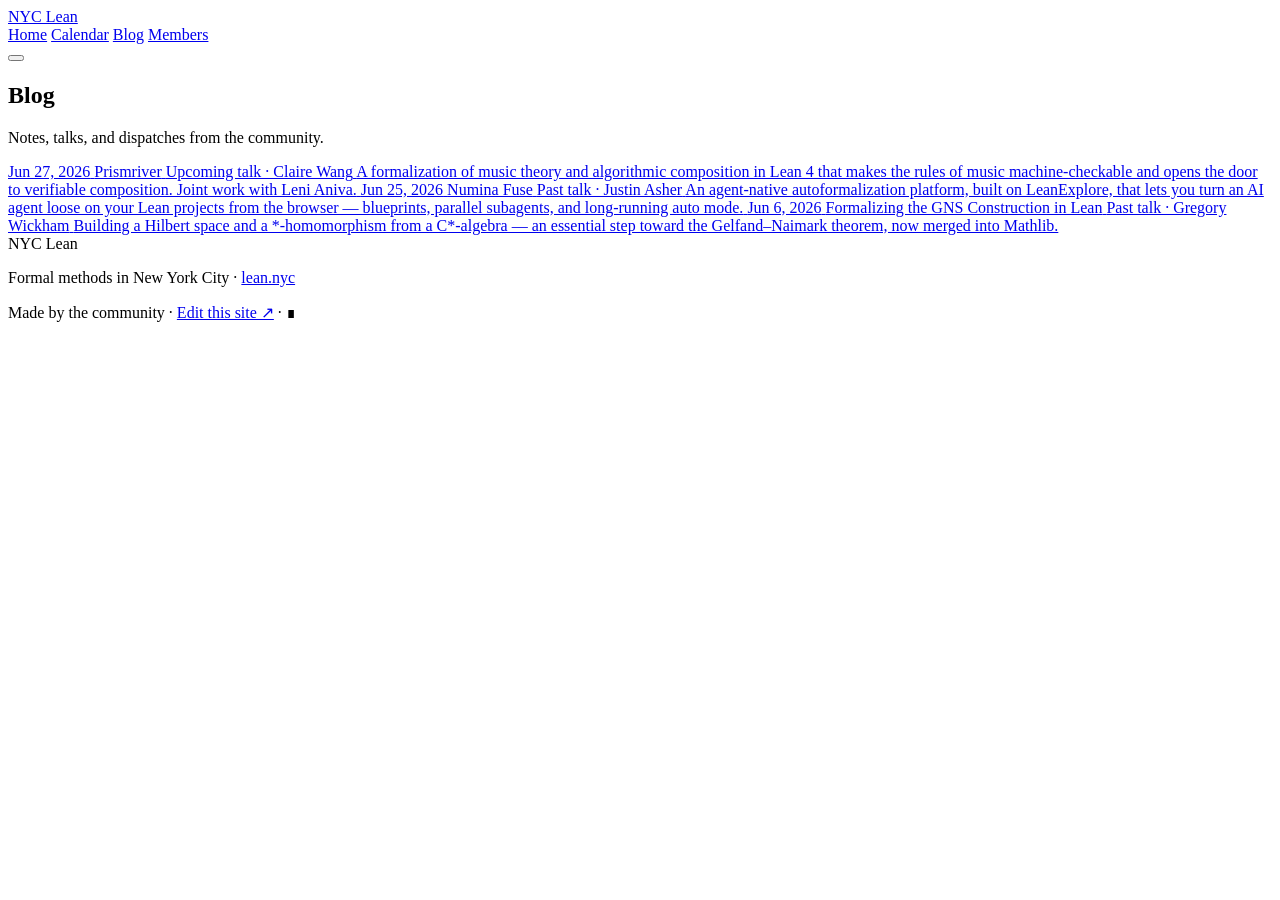
==== site/blog/index.html @ 82d33f06 "Mark completed talks as past (#50)" ====
<!DOCTYPE html>
<html lang="en">
<head>
  <meta charset="UTF-8" />
  <meta name="viewport" content="width=device-width, initial-scale=1.0" />
  <title>Blog · NYC Lean</title>
  <meta name="description" content="Notes, talks, and dispatches from NYC Lean: a community for the Lean theorem prover and formal methods in New York City." />
  <link rel="icon" href="/assets/img/favicon.png" type="image/png" />
  <link rel="preconnect" href="https://fonts.googleapis.com" />
  <link rel="preconnect" href="https://fonts.gstatic.com" crossorigin />
  <link href="https://fonts.googleapis.com/css2?family=Bricolage+Grotesque:opsz,wght@12..96,400;12..96,600;12..96,700;12..96,800&family=Newsreader:ital,opsz,wght@0,6..72,400;0,6..72,500;1,6..72,400&display=swap" rel="stylesheet" />
  <link rel="stylesheet" href="/assets/css/style.css" />
  <script>document.documentElement.classList.add("js");</script>
</head>
<body>
  <header class="site-header" id="nav">
    <div class="nav-wrap">
      <a class="brand" href="/">
        <span class="brand-mark" aria-hidden="true"></span>
        <span class="brand-text">NYC Lean</span>
      </a>
      <nav class="site-nav" id="site-nav">
        <a class="nav-home" href="/">Home</a>
        <a href="/calendar">Calendar</a>
        <a href="/blog/">Blog</a>
        <a href="/members">Members</a>
      </nav>
      <button class="nav-toggle" type="button" aria-label="Toggle menu" aria-expanded="false" aria-controls="site-nav">
        <span class="nav-toggle-box" aria-hidden="true">
          <span class="nav-toggle-bar"></span>
          <span class="nav-toggle-bar"></span>
          <span class="nav-toggle-bar"></span>
        </span>
      </button>
    </div>
  </header>

  <main>
    <section class="page-head">
      <h1 class="page-title" data-anim>Blog</h1>
      <div class="page-rule"></div>
      <p class="page-sub" data-anim>Notes, talks, and dispatches from the community.</p>
    </section>

    <!-- ============================================================
         EDIT ME: one <a class="post-item"> block per post, newest first.
         ============================================================ -->
    <section class="section flush">
      <div class="posts">
        <a class="post-item" href="/blog/prismriver" data-anim>
          <span class="post-date">Jun 27, 2026</span>
          <span class="post-body">
            <span class="post-item-title">Prismriver</span>
            <span class="post-item-meta">Upcoming talk · Claire Wang</span>
            <span class="post-excerpt">A formalization of music theory and algorithmic composition in Lean&nbsp;4 that makes the rules of music machine-checkable and opens the door to verifiable composition. Joint work with Leni Aniva.</span>
          </span>
        </a>
        <a class="post-item" href="/blog/numina-fuse" data-anim>
          <span class="post-date">Jun 25, 2026</span>
          <span class="post-body">
            <span class="post-item-title">Numina Fuse</span>
            <span class="post-item-meta">Past talk · Justin Asher</span>
            <span class="post-excerpt">An agent-native autoformalization platform, built on LeanExplore, that lets you turn an AI agent loose on your Lean projects from the browser &mdash; blueprints, parallel subagents, and long-running auto mode.</span>
          </span>
        </a>
        <a class="post-item" href="/blog/formalizing-the-gns-construction" data-anim>
          <span class="post-date">Jun 6, 2026</span>
          <span class="post-body">
            <span class="post-item-title">Formalizing the GNS Construction in Lean</span>
            <span class="post-item-meta">Past talk · Gregory Wickham</span>
            <span class="post-excerpt">Building a Hilbert space and a *-homomorphism from a C*-algebra &mdash; an essential step toward the Gelfand&ndash;Naimark theorem, now merged into Mathlib.</span>
          </span>
        </a>
      </div>
    </section>
  </main>

  <footer class="site-footer">
    <div class="footer-brand">
      <span class="brand-mark" aria-hidden="true"></span>
      <span>NYC Lean</span>
    </div>
    <p class="footer-note">Formal methods in New York City · <a href="https://lean.nyc">lean.nyc</a></p>
    <p class="footer-meta">Made by the community · <a href="https://github.com/NYC-Lean/website" target="_blank" rel="noopener">Edit this site ↗︎</a> · <span class="qed">∎</span></p>
  </footer>

  <script src="/assets/vendor/gsap/gsap.min.js" defer></script>
  <script src="/assets/vendor/gsap/ScrollTrigger.min.js" defer></script>
  <script src="/assets/js/app.js" defer></script>
</body>
</html>
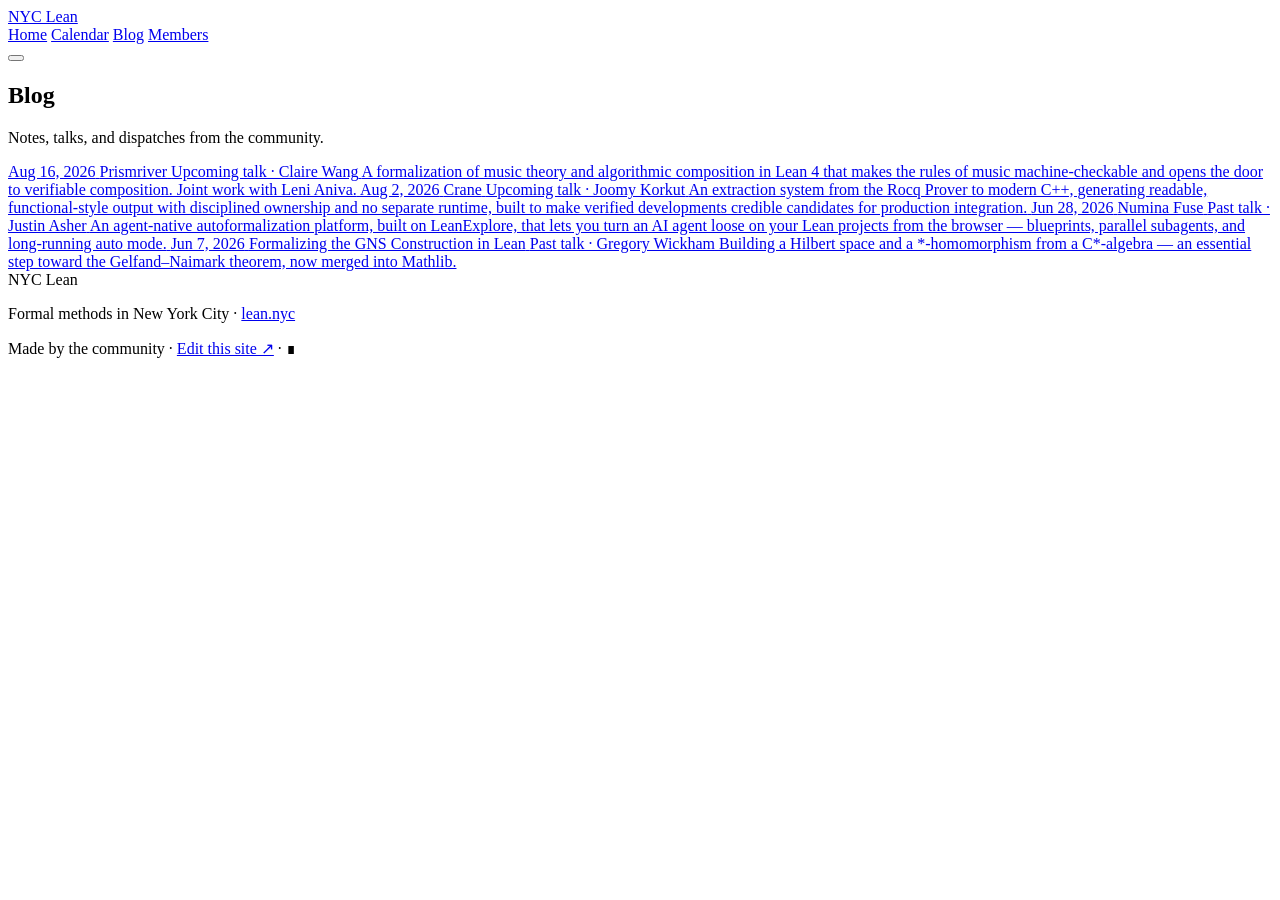
==== commit aaaf275b: "Add blog post for Joomy Korkut's Crane talk (#54)" ====
--- a/site/blog/index.html
+++ b/site/blog/index.html
@@ -43,20 +43,29 @@
     </section>
 
     <!-- ============================================================
-         EDIT ME: one <a class="post-item"> block per post, newest first.
+         EDIT ME: one <a class="post-item"> block per post.
+         The date is the date of the talk, latest first.
          ============================================================ -->
     <section class="section flush">
       <div class="posts">
         <a class="post-item" href="/blog/prismriver" data-anim>
-          <span class="post-date">Jun 27, 2026</span>
+          <span class="post-date">Aug 16, 2026</span>
           <span class="post-body">
             <span class="post-item-title">Prismriver</span>
             <span class="post-item-meta">Upcoming talk · Claire Wang</span>
             <span class="post-excerpt">A formalization of music theory and algorithmic composition in Lean&nbsp;4 that makes the rules of music machine-checkable and opens the door to verifiable composition. Joint work with Leni Aniva.</span>
           </span>
         </a>
+        <a class="post-item" href="/blog/crane" data-anim>
+          <span class="post-date">Aug 2, 2026</span>
+          <span class="post-body">
+            <span class="post-item-title">Crane</span>
+            <span class="post-item-meta">Upcoming talk · Joomy Korkut</span>
+            <span class="post-excerpt">An extraction system from the Rocq Prover to modern C&#43;&#43;, generating readable, functional-style output with disciplined ownership and no separate runtime, built to make verified developments credible candidates for production integration.</span>
+          </span>
+        </a>
         <a class="post-item" href="/blog/numina-fuse" data-anim>
-          <span class="post-date">Jun 25, 2026</span>
+          <span class="post-date">Jun 28, 2026</span>
           <span class="post-body">
             <span class="post-item-title">Numina Fuse</span>
             <span class="post-item-meta">Past talk · Justin Asher</span>
@@ -64,7 +73,7 @@
           </span>
         </a>
         <a class="post-item" href="/blog/formalizing-the-gns-construction" data-anim>
-          <span class="post-date">Jun 6, 2026</span>
+          <span class="post-date">Jun 7, 2026</span>
           <span class="post-body">
             <span class="post-item-title">Formalizing the GNS Construction in Lean</span>
             <span class="post-item-meta">Past talk · Gregory Wickham</span>
